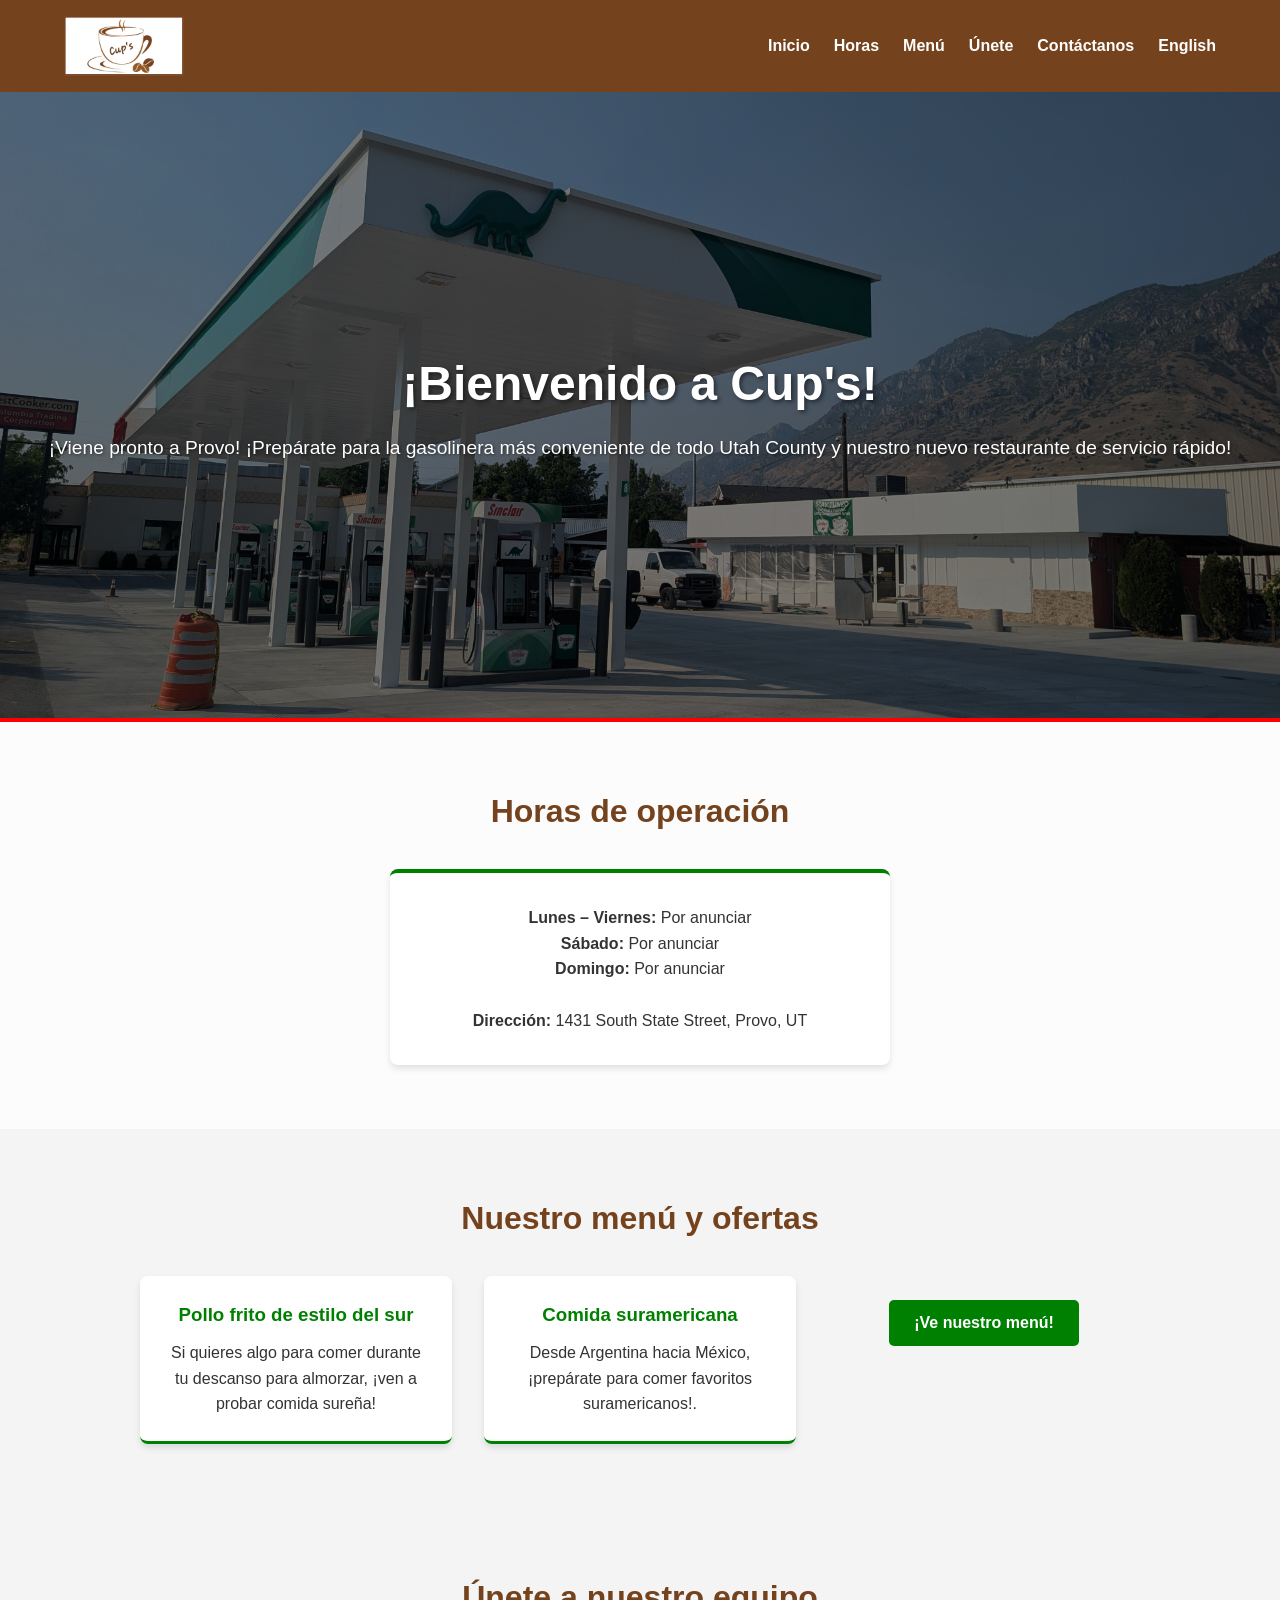
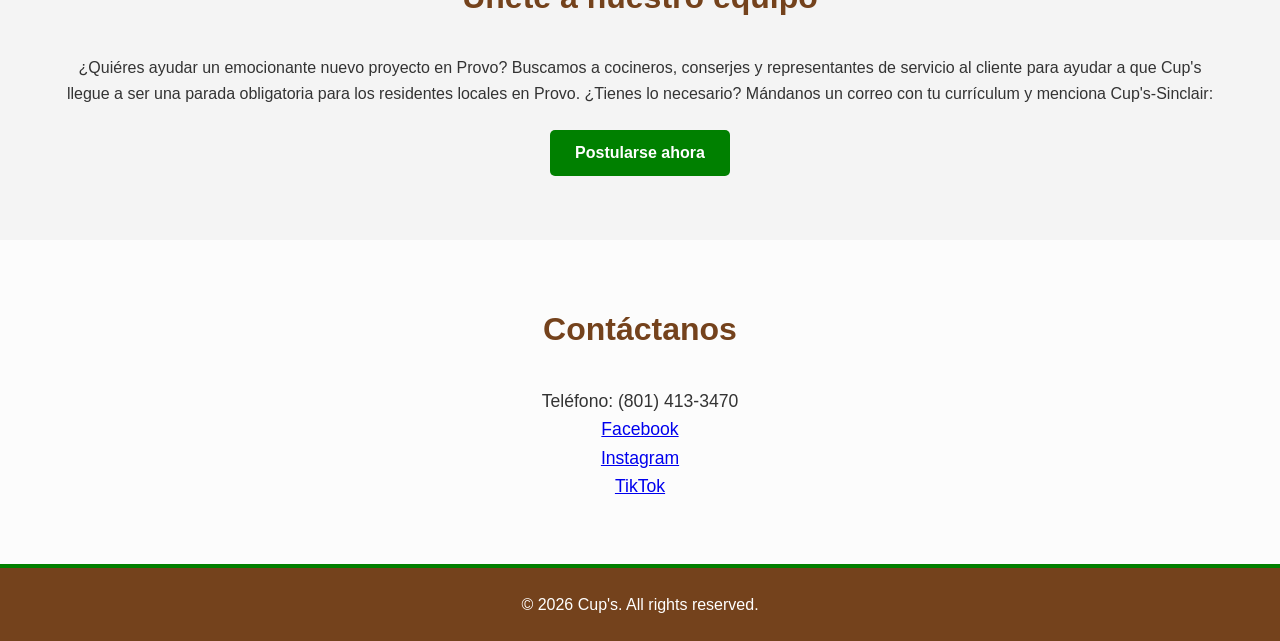
==== index-es.html @ bdcc4e08 "Add files via upload" ====
<!DOCTYPE html>
<html lang="es">
<head>
    <meta charset="UTF-8">
    <meta name="viewport" content="width=device-width, initial-scale=1.0">
    <title>Cup's</title>
    <link rel="preconnect" href="https://fonts.googleapis.com">
    <link rel="preconnect" href="https://fonts.gstatic.com" crossorigin>
    <link rel="icon" type="image/png" href="./images/CupsLogoCircle.png>
    <link href="https://fonts.googleapis.com/css2?family=Inter:wght@400;600;700&display=swap" rel="stylesheet">
    <link rel="stylesheet" href="css/style.css">
</head>
<body>

    <!-- HEADER & NAVIGATION -->
    <header>
        <div class="logo">
            <a href="/index-es.html">
                <img src="images/Cup's Vector.pdf.jpg" alt="Cup's Logo" class="header-logo">
            </a>
            
        </div>
        <nav>
            <ul>
                <li><a href="#home">Inicio</a></li>
                <li><a href="#hours">Horas</a></li>
                <li><a href="#menu">Menú</a></li>
                <li><a href="#careers">Únete</a></li>
                <li><a href="#about">Contáctanos</a></li>
                <li><a href="index.html" target="_blank">English</a></li>
            </ul>
        </nav>
    </header>

    <!-- HOME/HERO SECTION (Add your main photo here) -->
    <section id="home" class="hero">
        <!-- To add a background image, you'll edit the .hero class in the CSS file -->
        <div class="hero-content">
            <h2>¡Bienvenido a Cup's!</h2>
            <p>¡Viene pronto a Provo! ¡Prepárate para la gasolinera más conveniente de todo Utah County y nuestro nuevo restaurante de servicio rápido!</p>
        </div>
    </section>

    <!-- HOURS SECTION -->
    <section id="hours" class="content-section">
        <h2>Horas de operación</h2>
        <div class="hours-box">
            <p><strong>Lunes &ndash; Viernes:</strong> Por anunciar</p>
            <p><strong>Sábado:</strong> Por anunciar</p>
            <p><strong>Domingo:</strong> Por anunciar</p>
            <br>
            <p><strong>Dirección:</strong> 1431 South State Street, Provo, UT</p>
        </div>
    </section>

    <!-- MENU SECTION -->
    <section id="menu" class="content-section bg-light">
        <h2>Nuestro menú y ofertas </h2>
        <div class="menu-grid">
            <div class="menu-item">
                <h3>Pollo frito de estilo del sur</h3>
                <p>Si quieres algo para comer durante tu descanso para almorzar, ¡ven a probar comida sure&ntilde;a!</p>
            </div>
            <div class="menu-item">
                <h3>Comida suramericana</h3>
                <p>Desde Argentina hacia México, ¡prepárate para comer favoritos suramericanos!.</p>
            </div>
            <div>
                <a href="./images/Our Menu.pdf" class="apply-btn" target="_blank">¡Ve nuestro menú!</a>
            </div>
        </div>
    </section>

    <!-- JOIN OUR TEAM SECTION -->
    <section id ="careers" class="content-section bg-light">
        <h2>Únete a nuestro equipo</h2>
        <p> ¿Quiéres ayudar un emocionante nuevo proyecto en Provo? Buscamos a cocineros, conserjes y representantes de servicio al cliente para ayudar a que Cup's llegue a ser una parada obligatoria para los residentes locales en Provo. ¿Tienes lo necesario? Mándanos un correo con tu currículum y menciona Cup's-Sinclair:</p>
        <a href="mailto:boscanfoods@gmail.com" class="apply-btn" target="_blank">Postularse ahora</a>
    </section>

    <!-- ABOUT US SECTION -->
    <section id="about" class="content-section">
        <!-- <h2>About Us</h2> -->
        <!-- You can add a photo of your team or storefront right here -->
        <!-- <img src="your-image.jpg" alt="Our Storefront" class="about-image"> -->
        <!-- <p>We are a locally owned and operated gas station and restaurant dedicated to serving our community. Whether you're filling up the tank, grabbing a quick bite on your lunch break, or picking up something you forgot on the way home, we've got you covered with fast, friendly service.</p>
        <br> -->
        <h2>Contáctanos</h2>
        <p>Teléfono: (801) 413-3470</p>
        <p><a href="https://www.facebook.com/profile.php?id=61591458089589" target="_blank">Facebook</a></p>
        <p><a href="https://www.instagram.com/cupsespanol/" target="_blank">Instagram</a></p>
        <p><a href="https://www.tiktok.com/@cupsinclair" target="_blank">TikTok</a></p>
    </section> 

    <!-- FOOTER -->
    <footer>
        <p>&copy; 2026 Cup's. All rights reserved.</p>
    </footer>

</body>
</html>
---- css/style.css ----
/* --- GLOBAL STYLES --- */
* {
    margin: 0;
    padding: 0;
    box-sizing: border-box;
    font-family: 'Inter', sans-serif; /* This is the new, modern font! */
}

body {
    line-height: 1.6;
    color: #333;
    background-color: #fcfcfc;
}

/* --- HEADER & NAV --- */
header {
    background-color: #74421c; /* Convenience Store Brown */
    color: #fff;
    padding: 1rem 5%;
    display: flex;
    justify-content: space-between;
    align-items: center;
    position: sticky;
    top: 0;
    z-index: 100;
}

header h1 {
    
    font-size: 1.5rem;
}
.header-logo {
    max-height: 60px; /* This restricts the height so it fits nicely in the header */
    width: auto;      /* This ensures the image doesn't get stretched or squished */
    display: block;
}
nav ul {
    list-style: none;
    display: flex;
    gap: 1.5rem;
}

nav a {
    color: #fff;
    text-decoration: none;
    font-weight: bold;
    transition: color 0.3s ease;
}

nav a:hover {
    color: #FF0000; /* Sinclair Red */
}

/* --- HERO SECTION --- */
.hero {
    /* To add your business photo, replace the background color with a background-image property:
       background-image: url('your-store-photo.jpg'); */
    background-image: linear-gradient(rgba(0,0,0,0.5),rgba(0,0,0,0.5)), url('../images/Storefront.jpg');
    background-size: cover;
    background-position: center 45%;
    height: 70vh;
    display: flex;
    align-items: center;
    justify-content: center;
    text-align: center;
    color: white;
    padding: 0 20px;
    border-bottom: 4px solid #FF0000; /* Sinclair Red Accent */
}

.hero-content h2 {
    font-size: 3rem;
    margin-bottom: 10px;
    text-shadow: 2px 2px 4px rgba(0,0,0,0.5);
}

.hero-content p {
    font-size: 1.2rem;
    text-shadow: 1px 1px 3px rgba(0,0,0,0.5);
}

/* --- CONTENT SECTIONS --- */
.content-section {
    padding: 4rem 5%;
    text-align: center;
    scroll-margin-top: 80px;
}

.content-section h2 {
    font-size: 2rem;
    margin-bottom: 2rem;
    color: #74421c; /* Convenience Store Brown */
}

.bg-light {
    background-color: #f4f4f4;
}

/* --- HOURS SECTION --- */
.hours-box {
    max-width: 500px;
    margin: 0 auto;
    background: #fff;
    padding: 2rem;
    border-radius: 8px;
    box-shadow: 0 4px 6px rgba(0,0,0,0.1);
    border-top: 4px solid #008000; /* Sinclair Green Accent */
}

/* --- MENU GRID --- */
.menu-grid {
    display: grid;
    grid-template-columns: repeat(auto-fit, minmax(250px, 1fr));
    gap: 2rem;
    max-width: 1000px;
    margin: 0 auto;
}

.menu-item {
    background: #fff;
    padding: 1.5rem;
    border-radius: 8px;
    box-shadow: 0 4px 6px rgba(0,0,0,0.1);
    border-bottom: 3px solid #008000; /* Sinclair Green Accent */
}

.menu-item h3 {
    margin-bottom: 10px;
    color: #008000; /* Sinclair Green */
}

/* --- ABOUT US --- */
.about-image {
    max-width: 100%;
    height: auto;
    border-radius: 8px;
    margin-bottom: 1.5rem;
}

#about p {
    max-width: 800px;
    margin: 0 auto;
    font-size: 1.1rem;
}

/* ---CAREERS BUTTON --- */
.apply-btn {
    display: inline-block;
    margin-top: 1.5rem;
    padding: 10px 25px;
    background-color: #008000; /*Sinclair Green */
    color: #fff;
    text-decoration: none;
    font-weight: bold;
    border-radius: 5px;
    transition: background-color 0.3s ease;
}
.apply-btn:hover {
    background-color: #74421c; /*Changes to Convenience Store Brown When Clicked */
}

/* --- FOOTER --- */
footer {
    background-color: #74421c; /* Convenience Store Brown */
    color: #fff;
    text-align: center;
    padding: 1.5rem 0;
    margin-top: 1 rem;
    border-top: 4px solid #008000; /* Sinclair Green Accent */
}

/* --- MOBILE RESPONSIVENESS --- */
@media (max-width: 768px) {
    header {
        flex-direction: column;
        gap: 1rem;
    }
    .hero-content h2 {
        font-size: 2rem;
    }
}
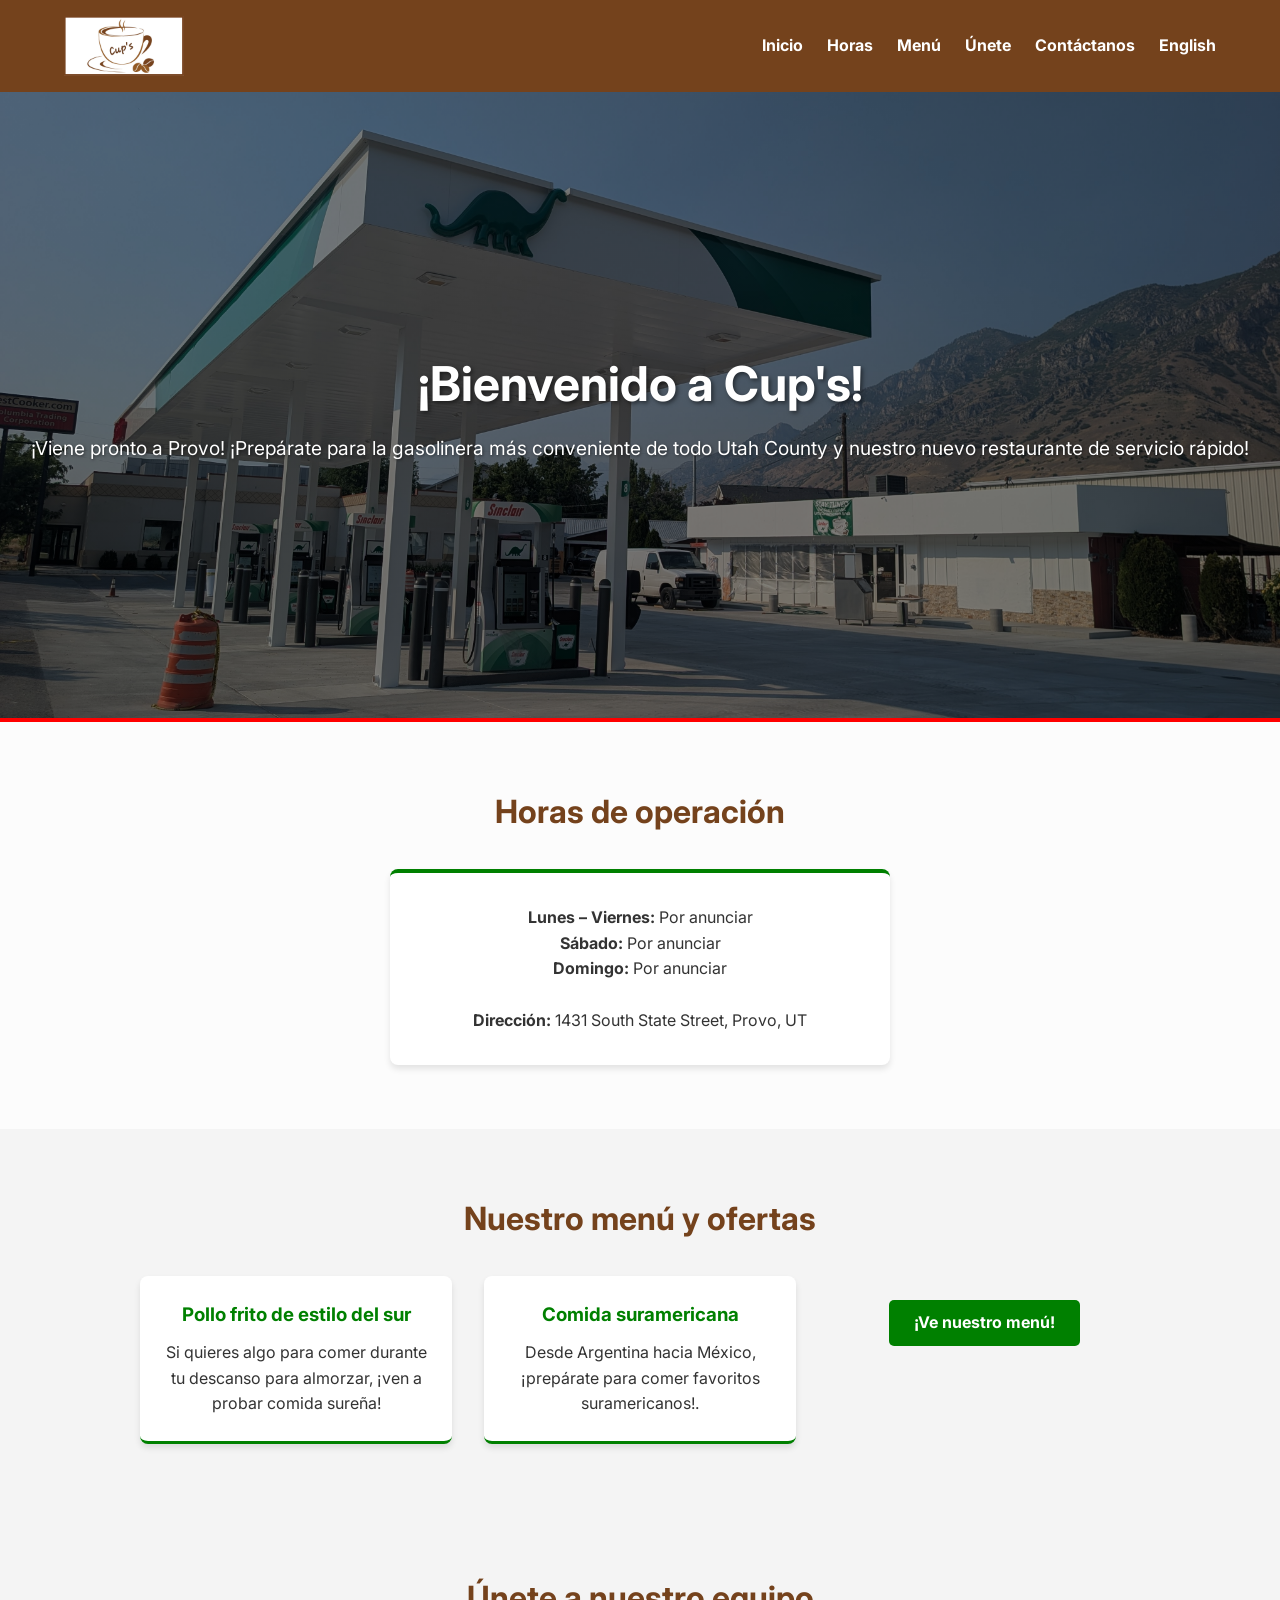
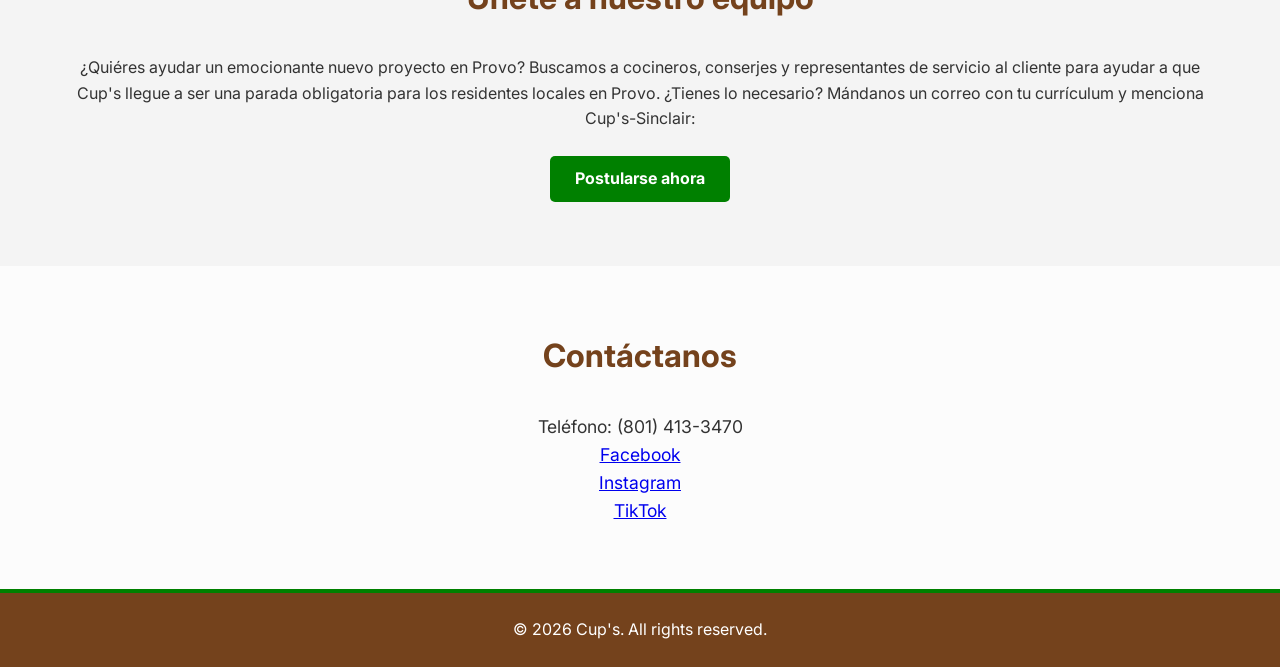
==== commit fa11ef2e: "Fix duplicate icon link in index-es.html" ====
--- a/index-es.html
+++ b/index-es.html
@@ -4,9 +4,9 @@
     <meta charset="UTF-8">
     <meta name="viewport" content="width=device-width, initial-scale=1.0">
     <title>Cup's</title>
+    <link rel="icon" type="image/png" href="./images/CupsLogoCircle.png>
     <link rel="preconnect" href="https://fonts.googleapis.com">
     <link rel="preconnect" href="https://fonts.gstatic.com" crossorigin>
-    <link rel="icon" type="image/png" href="./images/CupsLogoCircle.png>
     <link href="https://fonts.googleapis.com/css2?family=Inter:wght@400;600;700&display=swap" rel="stylesheet">
     <link rel="stylesheet" href="css/style.css">
 </head>
@@ -98,4 +98,4 @@
     </footer>
 
 </body>
-</html>+</html>
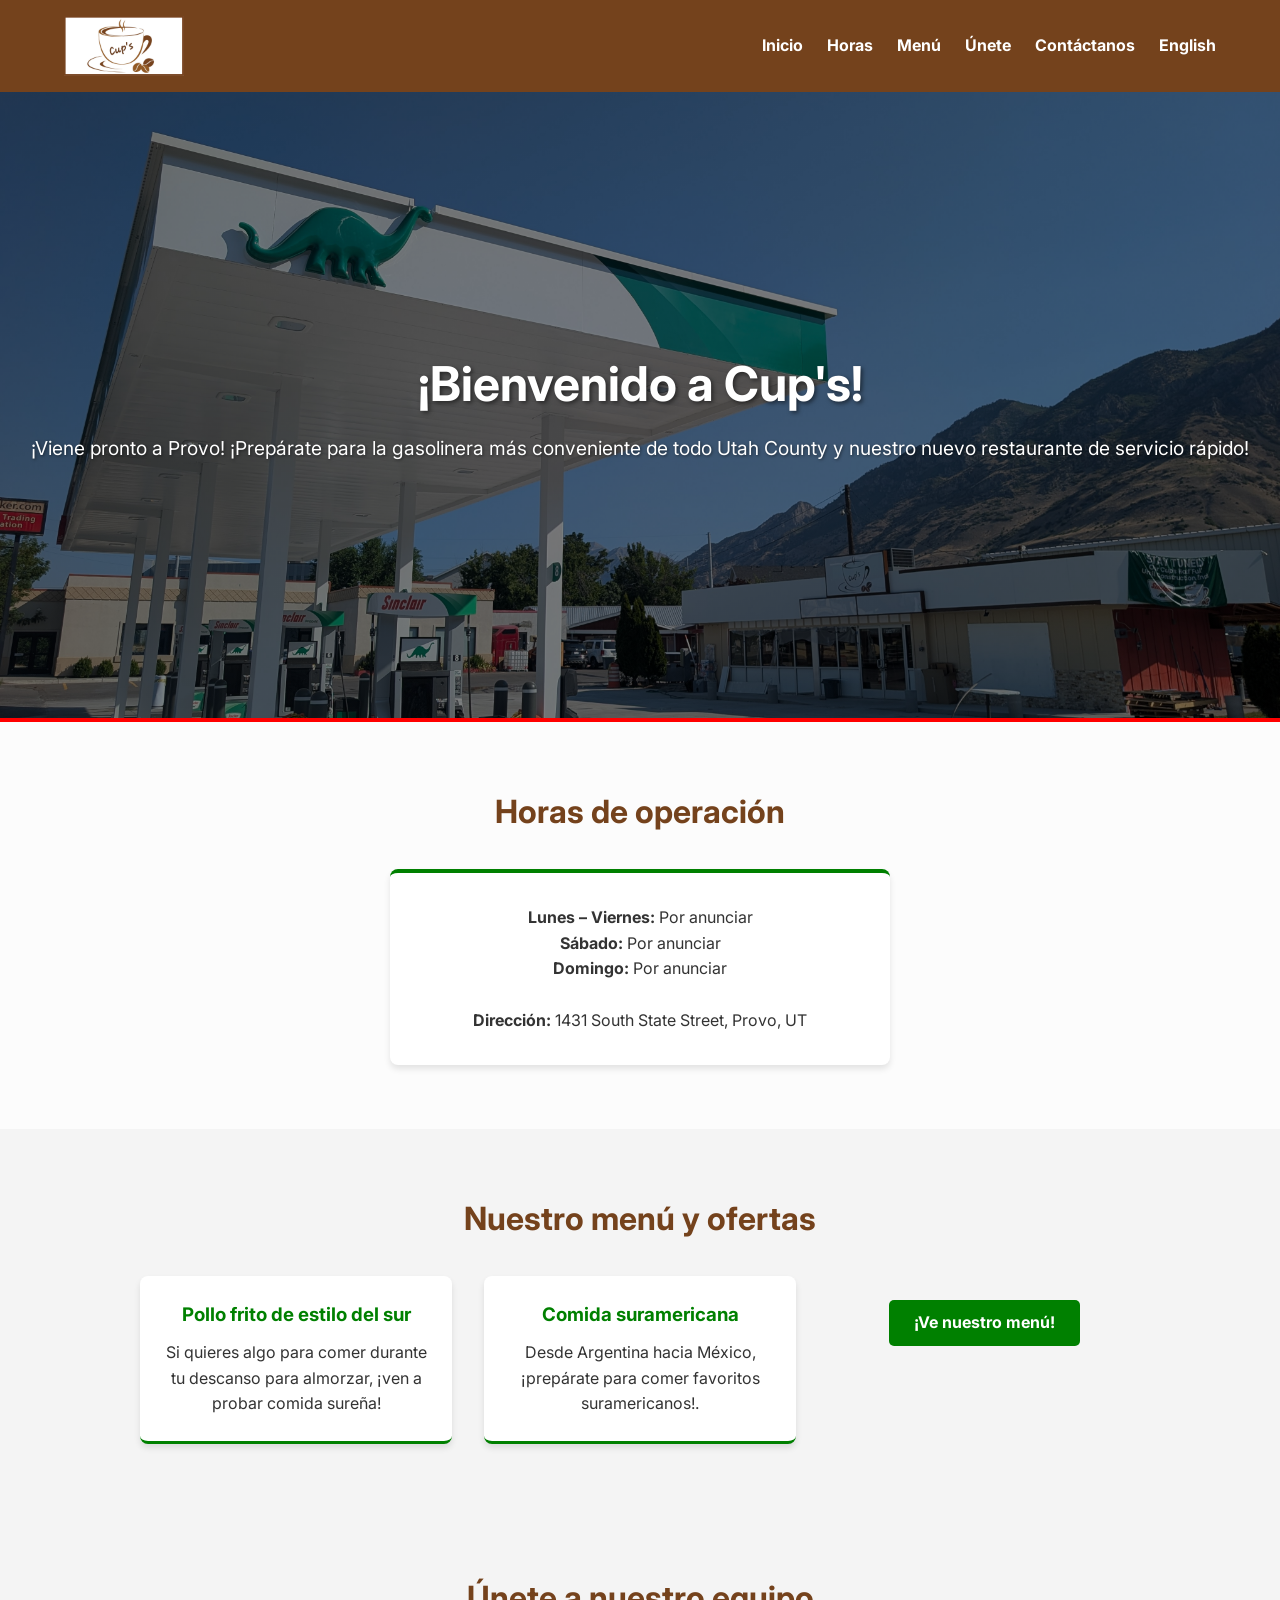
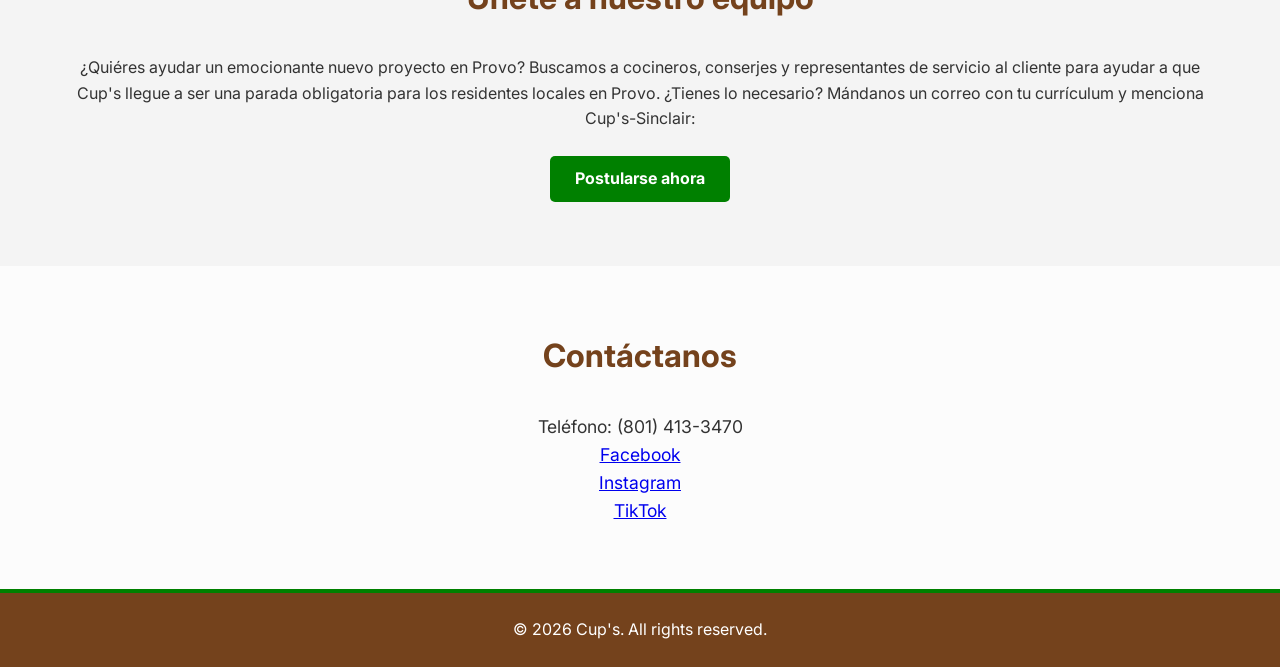
==== commit 3760e127: "Add files via upload" ====
--- a/index-es.html
+++ b/index-es.html
@@ -1,10 +1,19 @@
 <!DOCTYPE html>
 <html lang="es">
 <head>
+    <!-- Google tag (gtag.js) -->
+<script async src="https://www.googletagmanager.com/gtag/js?id=G-DB7R8GHNXZ"></script>
+<script>
+  window.dataLayer = window.dataLayer || [];
+  function gtag(){dataLayer.push(arguments);}
+  gtag('js', new Date());
+
+  gtag('config', 'G-DB7R8GHNXZ');
+</script>
     <meta charset="UTF-8">
     <meta name="viewport" content="width=device-width, initial-scale=1.0">
     <title>Cup's</title>
-    <link rel="icon" type="image/png" href="./images/CupsLogoCircle.png>
+    <link rel="icon" type="image/png" href="./images/CupsLogoCircle.png">
     <link rel="preconnect" href="https://fonts.googleapis.com">
     <link rel="preconnect" href="https://fonts.gstatic.com" crossorigin>
     <link href="https://fonts.googleapis.com/css2?family=Inter:wght@400;600;700&display=swap" rel="stylesheet">
@@ -98,4 +107,4 @@
     </footer>
 
 </body>
-</html>
+</html>
--- a/css/style.css
+++ b/css/style.css
@@ -55,7 +55,7 @@
 .hero {
     /* To add your business photo, replace the background color with a background-image property:
        background-image: url('your-store-photo.jpg'); */
-    background-image: linear-gradient(rgba(0,0,0,0.5),rgba(0,0,0,0.5)), url('../images/Storefront.jpg');
+    background-image: linear-gradient(rgba(0,0,0,0.5),rgba(0,0,0,0.5)), url('../images/NewWebsiteBanner.jpg');
     background-size: cover;
     background-position: center 45%;
     height: 70vh;
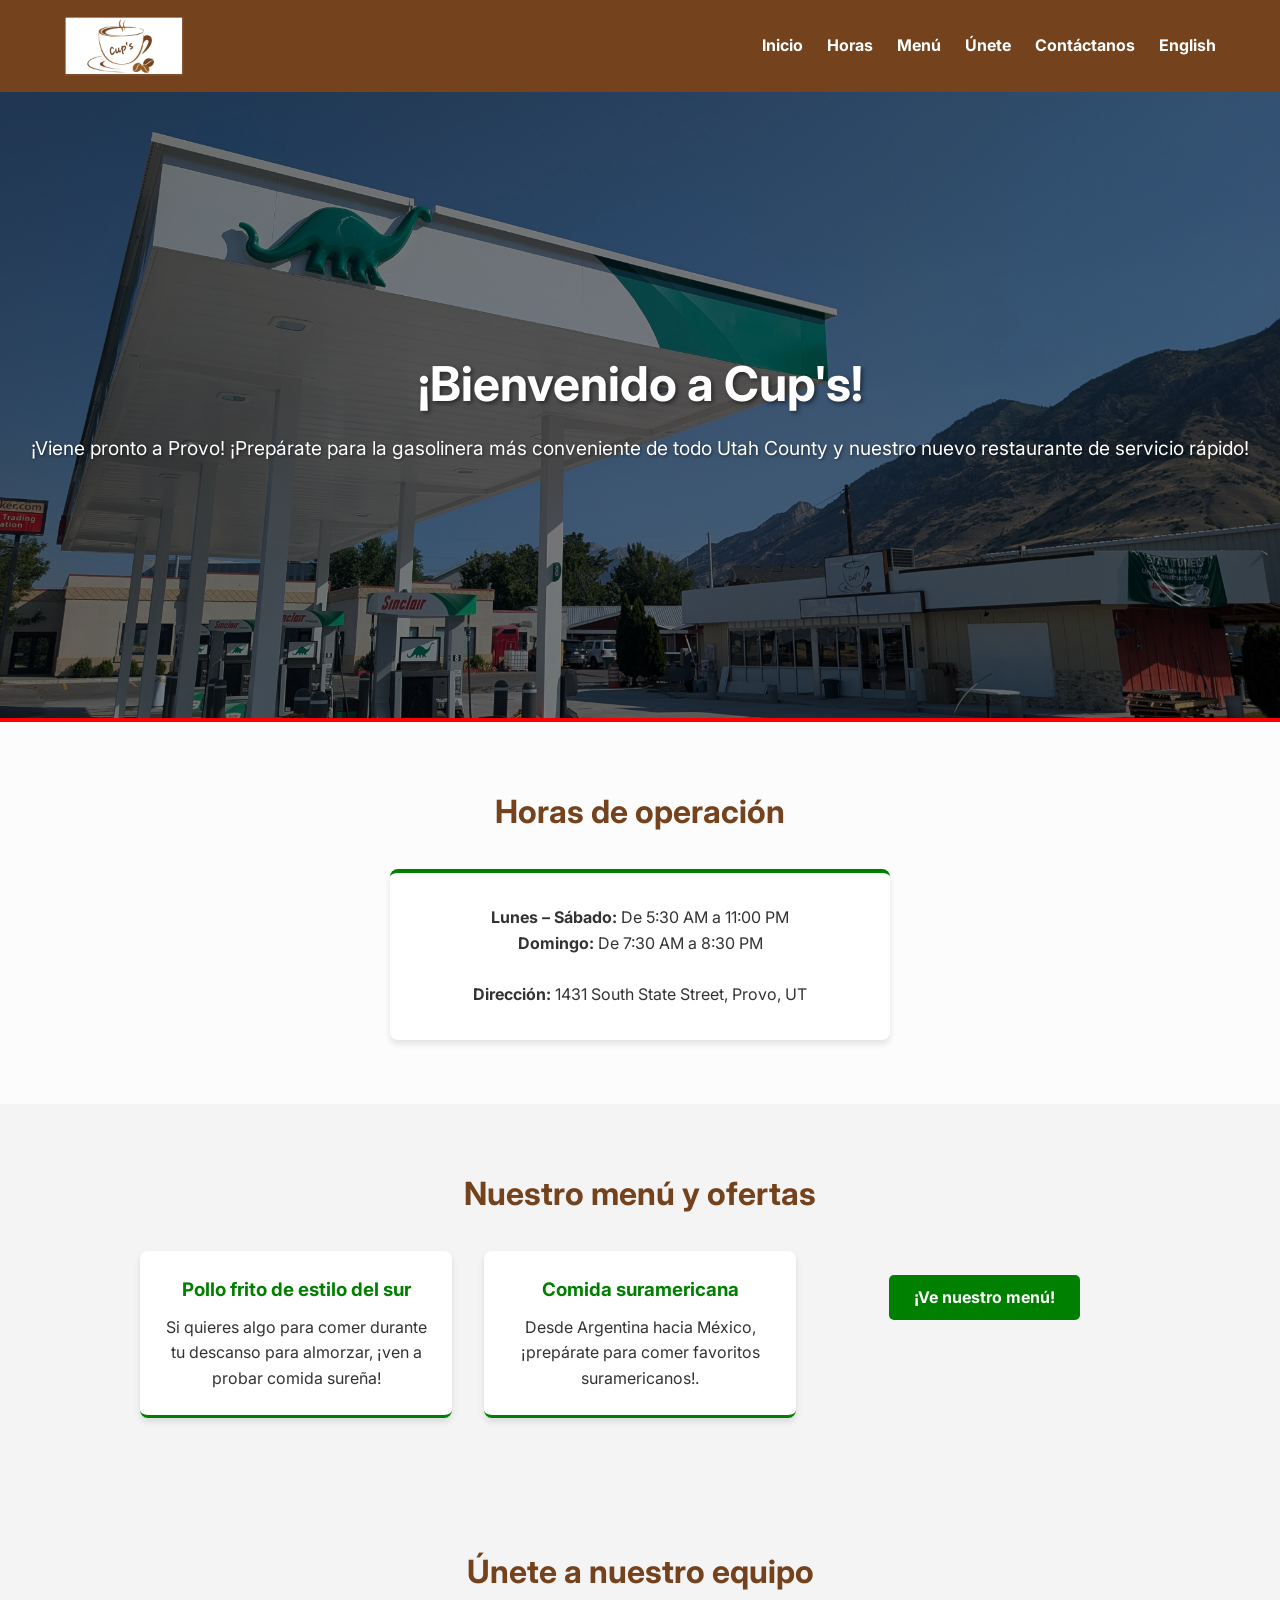
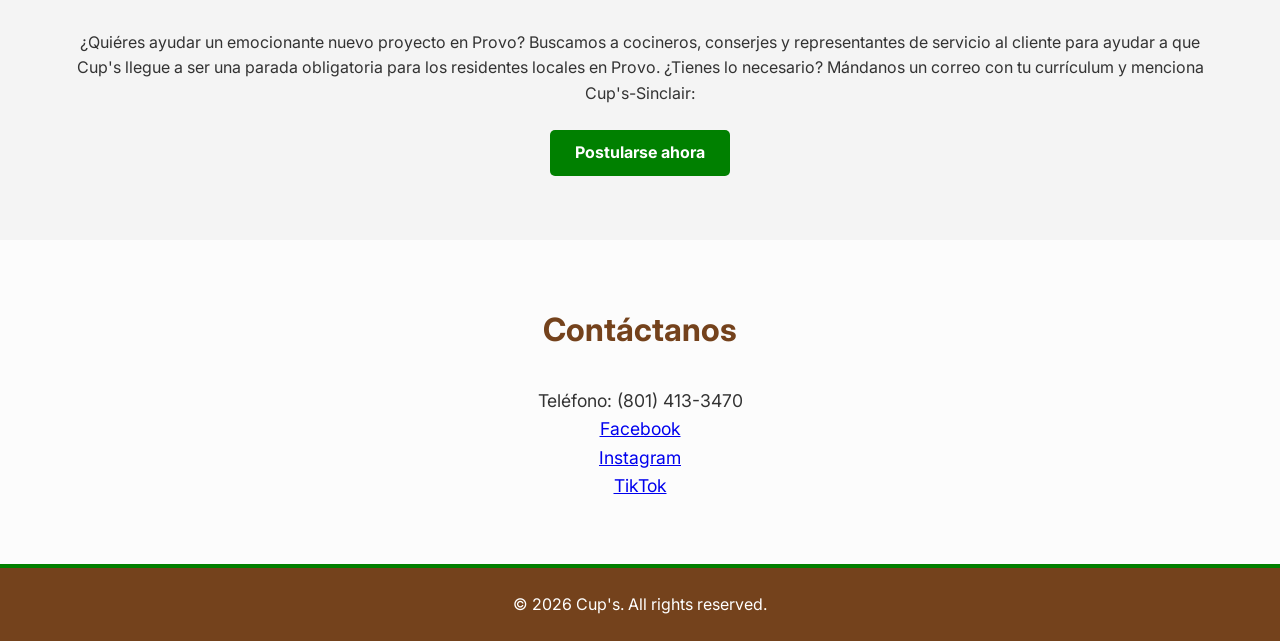
==== commit 5196d777: "Add files via upload" ====
--- a/index-es.html
+++ b/index-es.html
@@ -54,9 +54,8 @@
     <section id="hours" class="content-section">
         <h2>Horas de operación</h2>
         <div class="hours-box">
-            <p><strong>Lunes &ndash; Viernes:</strong> Por anunciar</p>
-            <p><strong>Sábado:</strong> Por anunciar</p>
-            <p><strong>Domingo:</strong> Por anunciar</p>
+            <p><strong>Lunes &ndash; Sábado:</strong> De 5:30 AM a 11:00 PM</p>
+            <p><strong>Domingo:</strong> De 7:30 AM a 8:30 PM </p>
             <br>
             <p><strong>Dirección:</strong> 1431 South State Street, Provo, UT</p>
         </div>
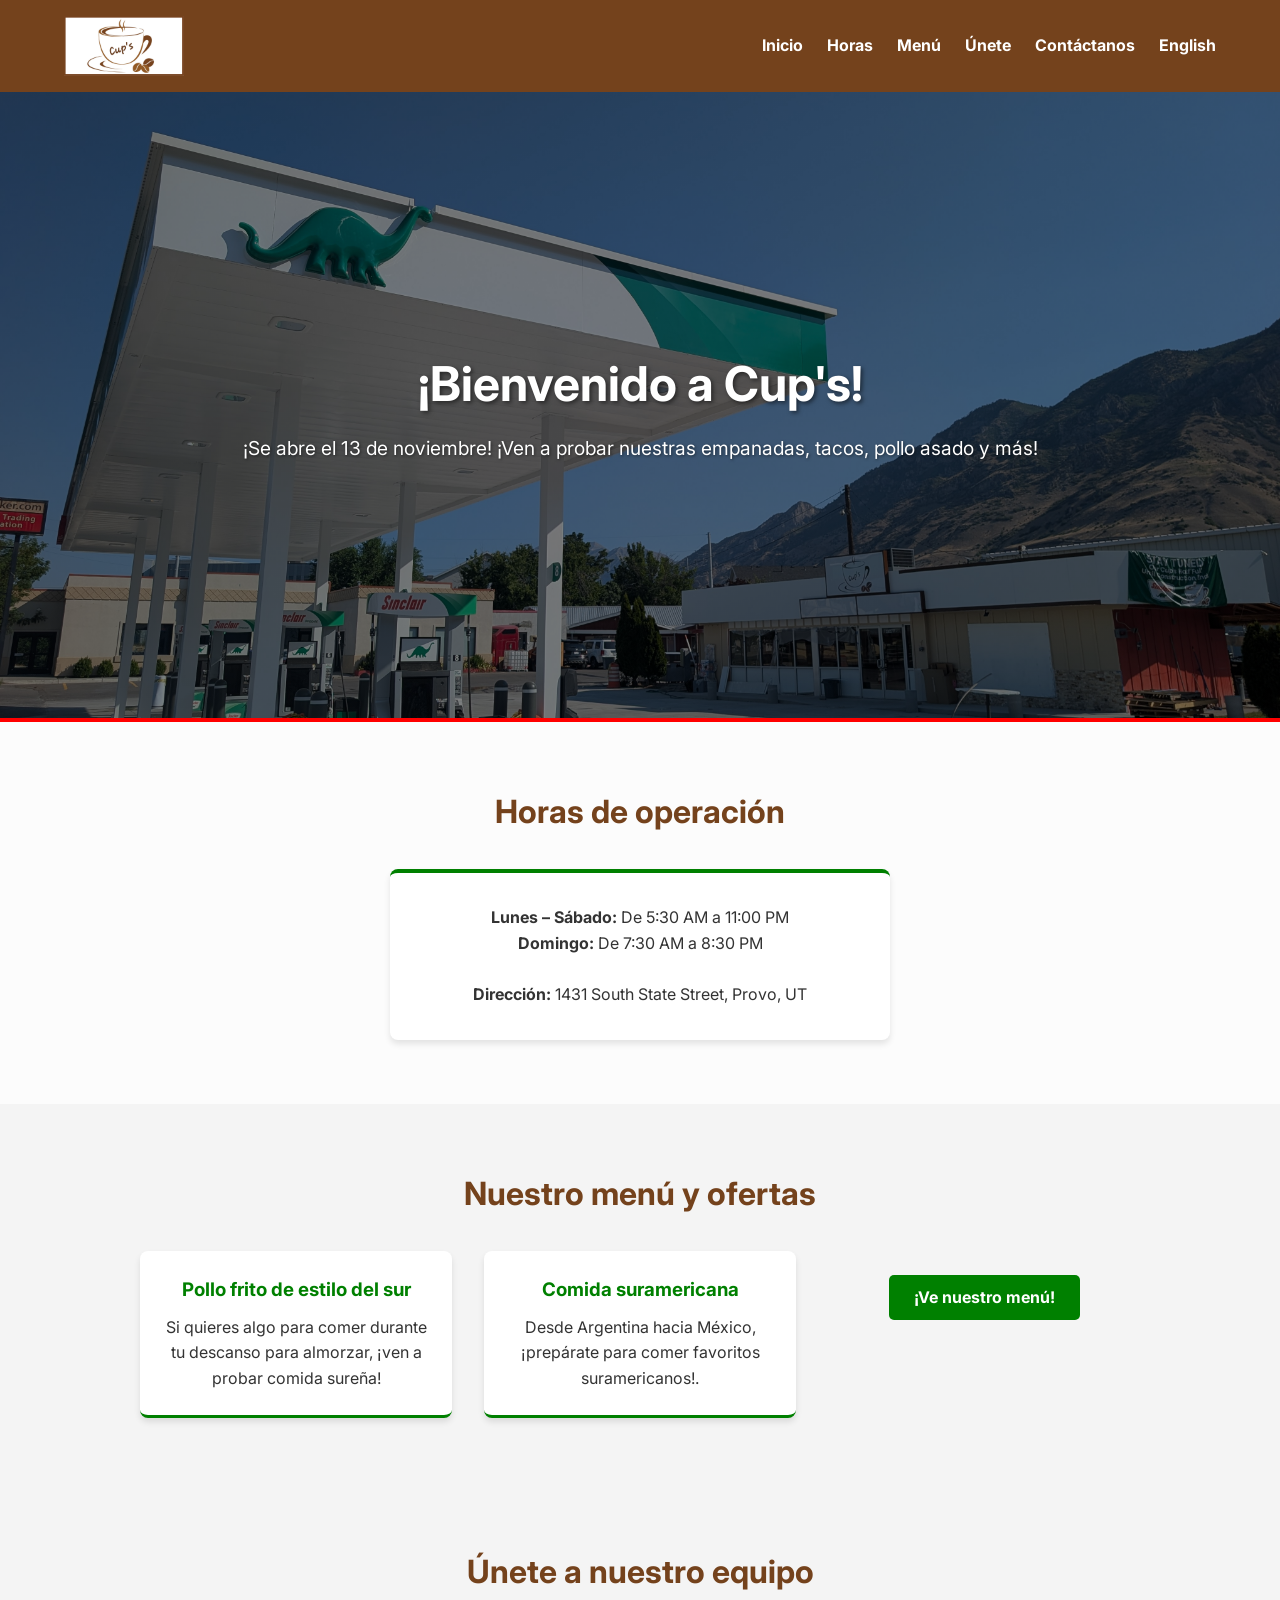
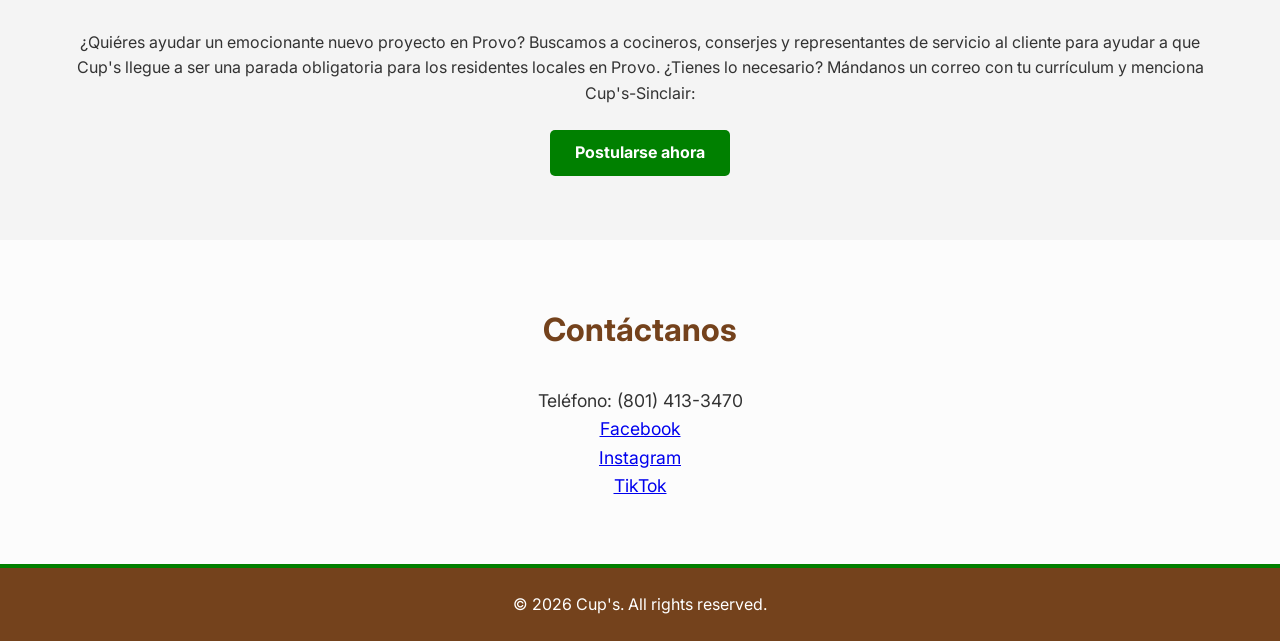
==== commit c21605a1: "Add files via upload" ====
--- a/index-es.html
+++ b/index-es.html
@@ -46,7 +46,7 @@
         <!-- To add a background image, you'll edit the .hero class in the CSS file -->
         <div class="hero-content">
             <h2>¡Bienvenido a Cup's!</h2>
-            <p>¡Viene pronto a Provo! ¡Prepárate para la gasolinera más conveniente de todo Utah County y nuestro nuevo restaurante de servicio rápido!</p>
+            <p>¡Se abre el 13 de noviembre! ¡Ven a probar nuestras empanadas, tacos, pollo asado y más!</p>
         </div>
     </section>
 
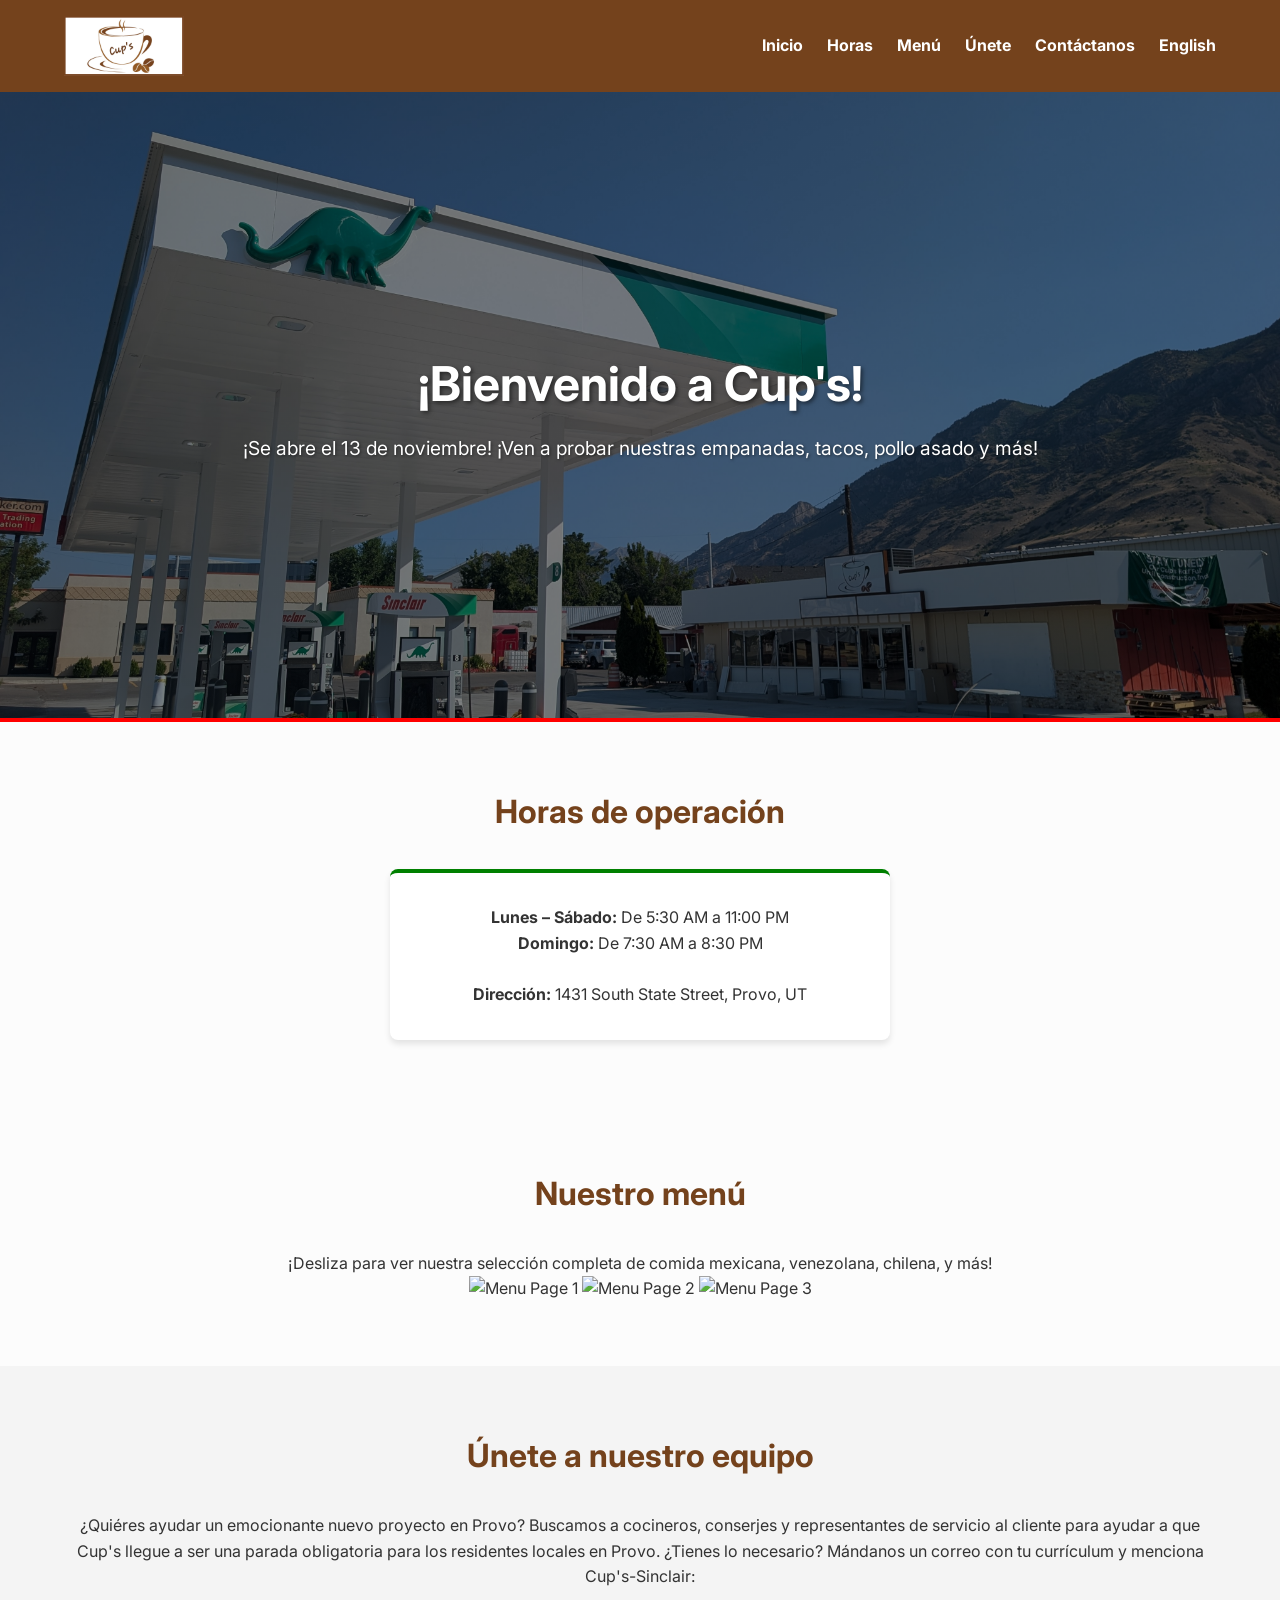
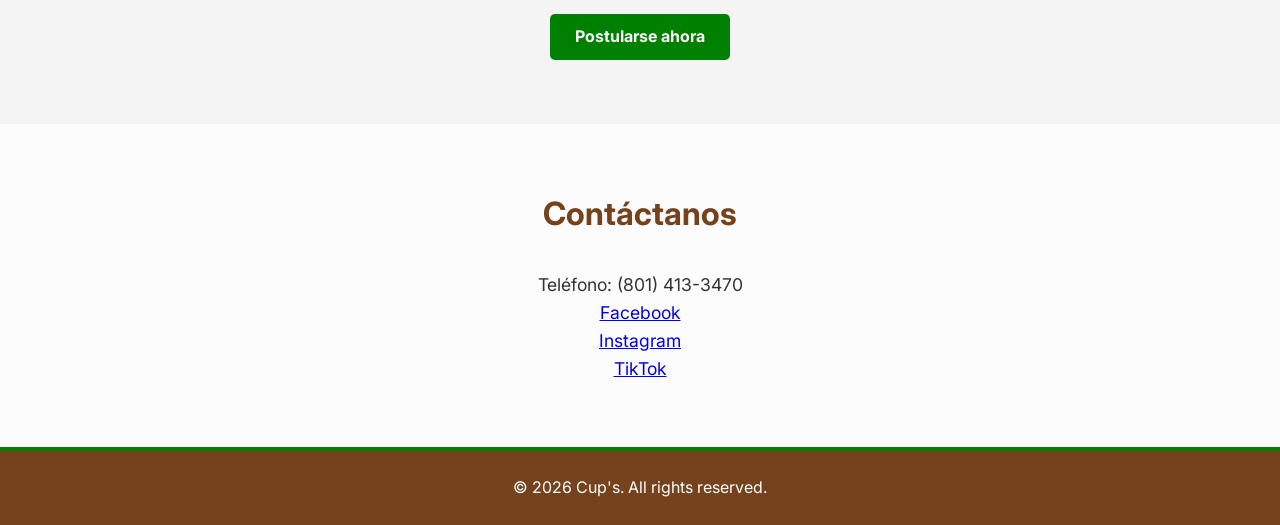
==== commit e180e175: "Add files via upload" ====
--- a/index-es.html
+++ b/index-es.html
@@ -62,21 +62,21 @@
     </section>
 
     <!-- MENU SECTION -->
-    <section id="menu" class="content-section bg-light">
-        <h2>Nuestro menú y ofertas </h2>
-        <div class="menu-grid">
-            <div class="menu-item">
-                <h3>Pollo frito de estilo del sur</h3>
-                <p>Si quieres algo para comer durante tu descanso para almorzar, ¡ven a probar comida sure&ntilde;a!</p>
-            </div>
-            <div class="menu-item">
-                <h3>Comida suramericana</h3>
-                <p>Desde Argentina hacia México, ¡prepárate para comer favoritos suramericanos!.</p>
-            </div>
-            <div>
-                <a href="./images/Our Menu.pdf" class="apply-btn" target="_blank">¡Ve nuestro menú!</a>
-            </div>
-        </div>
+   <section id="menu" class="content-section">
+    <h2>Nuestro menú</h2>
+    <p>¡Desliza para ver nuestra selección completa de comida mexicana, venezolana, chilena, y más!</p>
+    
+    <!-- The Swipeable Track -->
+    <div class="menu-swipe-track">
+        <img src="./images/1.jpg" alt="Menu Page 1">
+        <img src="./images/2.jpg" alt="Menu Page 2">
+        <img src="./images/3.jpg" alt="Menu Page 3">
+        <!-- Add the rest of your 22 slides here -->
+    </div>
+    
+</section>
+    
+</section>
     </section>
 
     <!-- JOIN OUR TEAM SECTION -->
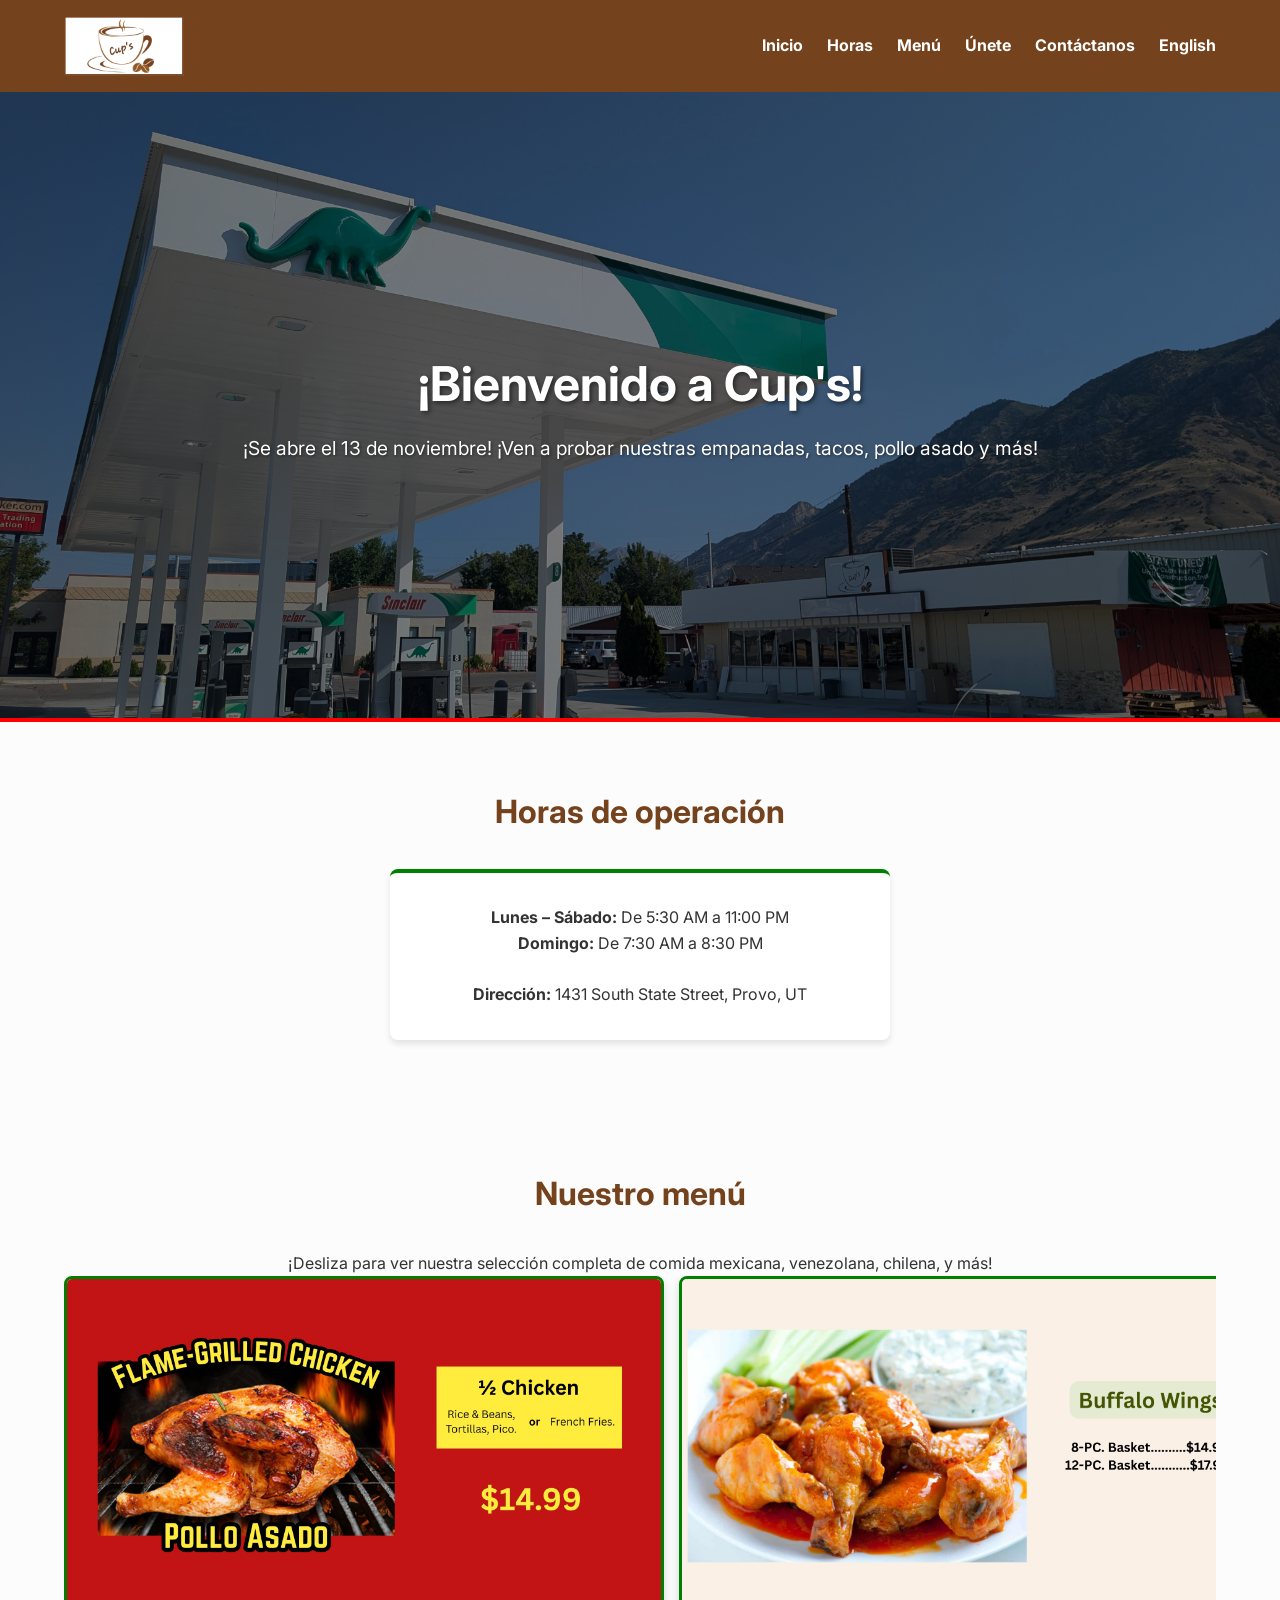
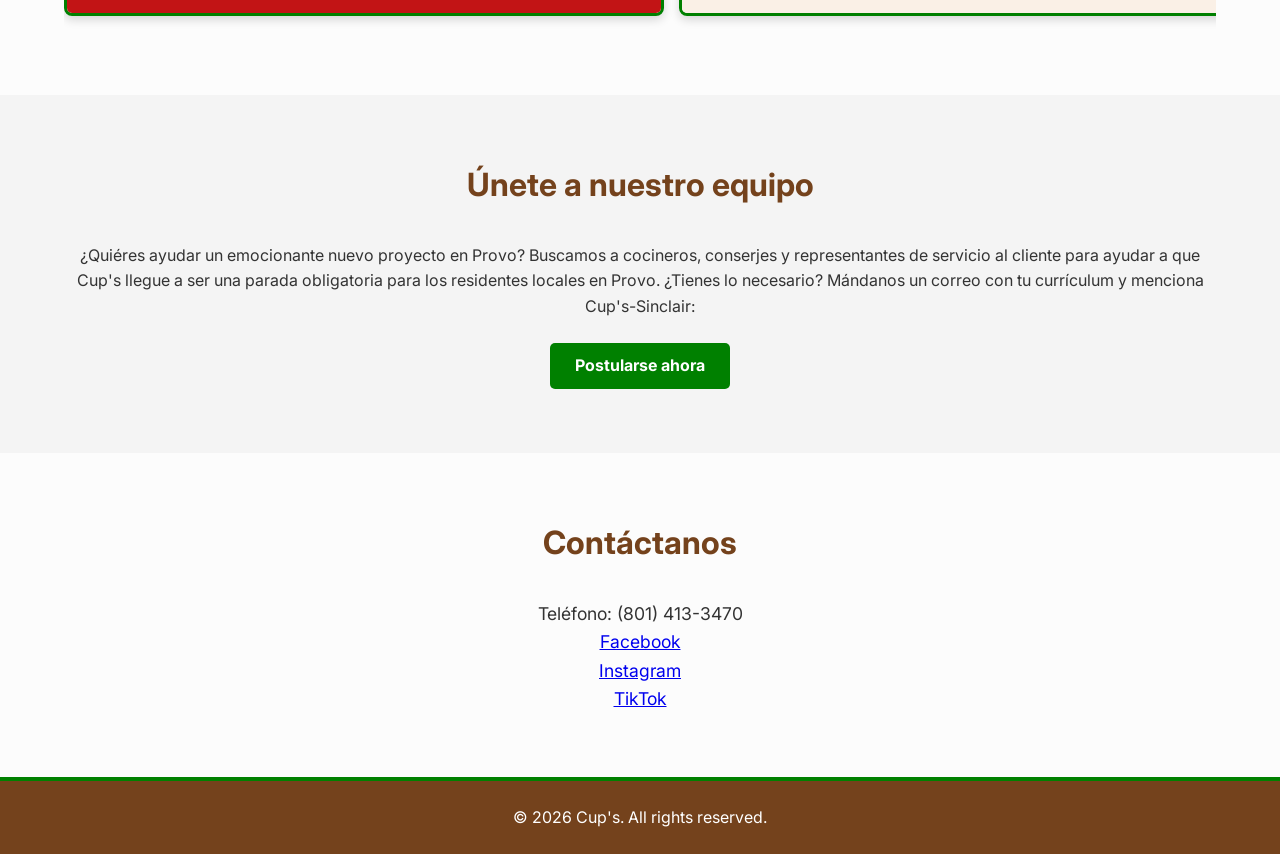
==== commit 63099149: "Add files via upload" ====
--- a/index-es.html
+++ b/index-es.html
@@ -68,10 +68,27 @@
     
     <!-- The Swipeable Track -->
     <div class="menu-swipe-track">
-        <img src="./images/1.jpg" alt="Menu Page 1">
-        <img src="./images/2.jpg" alt="Menu Page 2">
-        <img src="./images/3.jpg" alt="Menu Page 3">
-        <!-- Add the rest of your 22 slides here -->
+        <img src="./images/2.jpg" alt="Menu Page 1">
+        <img src="./images/3.jpg" alt="Menu Page 2">
+        <img src="./images/4.jpg" alt="Menu Page 3">
+        <img src="./images/5.jpg" alt="Menu Page 3">
+        <img src="./images/6.jpg" alt="Menu Page 3">
+        <img src="./images/7.jpg" alt="Menu Page 3">
+        <img src="./images/8.jpg" alt="Menu Page 3">
+        <img src="./images/9.jpg" alt="Menu Page 3">
+        <img src="./images/10.jpg" alt="Menu Page 3">
+        <img src="./images/11.jpg" alt="Menu Page 1">
+        <img src="./images/12.jpg" alt="Menu Page 2">
+        <img src="./images/13.jpg" alt="Menu Page 3">
+        <img src="./images/14.jpg" alt="Menu Page 3">
+        <img src="./images/15.jpg" alt="Menu Page 3">
+        <img src="./images/16.jpg" alt="Menu Page 3">
+        <img src="./images/17.jpg" alt="Menu Page 3">
+        <img src="./images/18.jpg" alt="Menu Page 3">
+        <img src="./images/19.jpg" alt="Menu Page 3">
+        <img src="./images/20.jpg" alt="Menu Page 1">
+        <img src="./images/21.jpg" alt="Menu Page 2">
+        <img src="./images/22.jpg" alt="Menu Page 3">
     </div>
     
 </section>
--- a/css/style.css
+++ b/css/style.css
@@ -178,4 +178,33 @@
     .hero-content h2 {
         font-size: 2rem;
     }
+}
+/* --- SWIPE-THROUGH MENU --- */
+.menu-swipe-track {
+    display: flex;
+    overflow-x: auto; /* Enables horizontal scrolling */
+    scroll-snap-type: x mandatory; /* Forces the snapping behavior */
+    gap: 15px;
+    padding-bottom: 15px; /* Leaves room for the scrollbar */
+    
+    /* Makes it look clean by hiding the scrollbar on some browsers */
+    -webkit-overflow-scrolling: touch; 
+}
+
+.menu-swipe-track img {
+    /* This makes each image take up 85% of the screen. 
+       Showing 85% leaves a tiny sliver of the next slide visible, 
+       which subconsciously tells the user "swipe me!" */
+    flex: 0 0 85%; 
+    max-width: 600px; /* Prevents it from getting too huge on desktop */
+    scroll-snap-align: center; /* Snaps the image to the center of the screen */
+    
+    border-radius: 8px;
+    box-shadow: 0 4px 10px rgba(0,0,0,0.15);
+    border: 3px solid #008000; /* Sinclair Green border */
+}
+
+/* Optional: Hides the ugly horizontal scrollbar for a cleaner "app" look */
+.menu-swipe-track::-webkit-scrollbar {
+    display: none; 
 }
